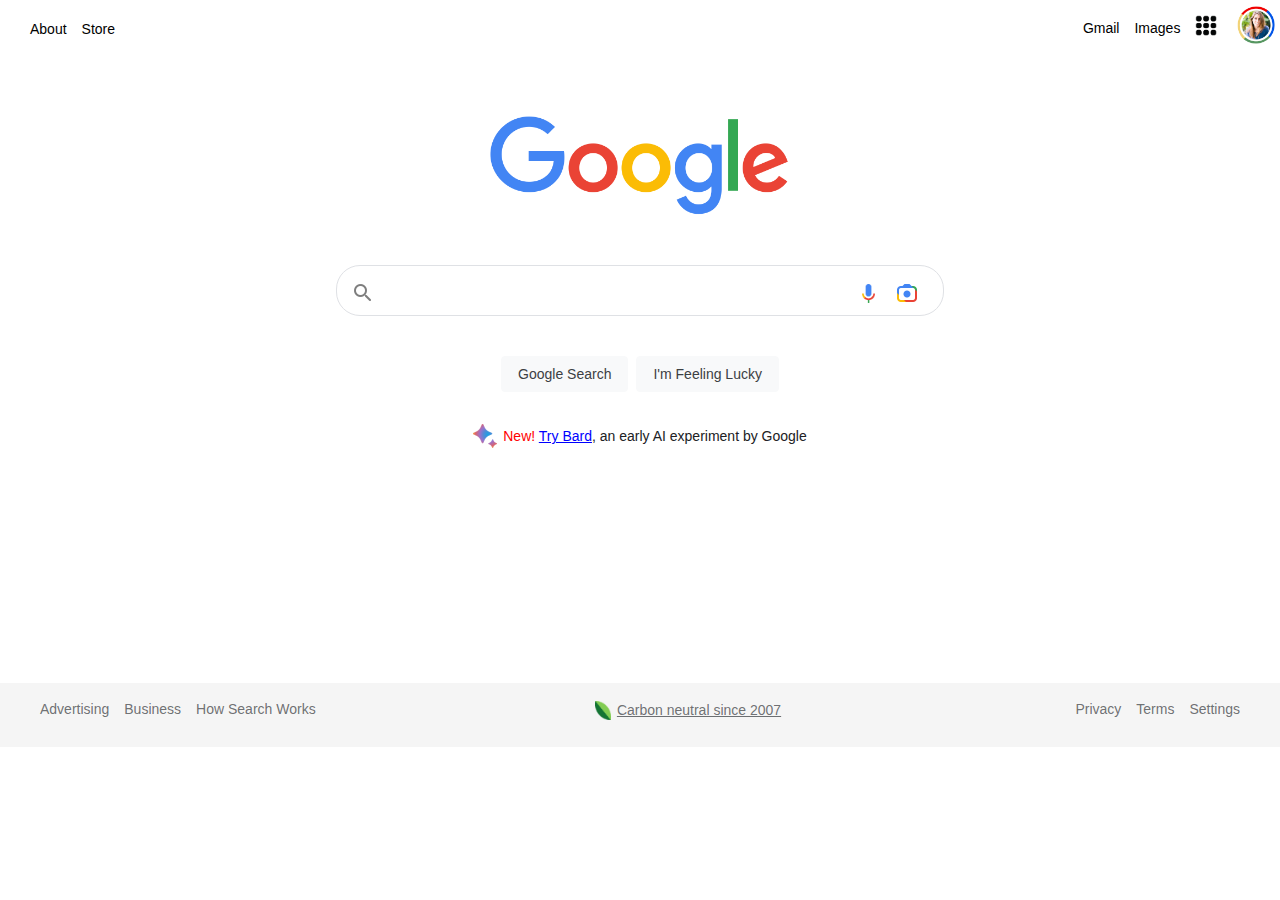
==== index.html @ e266e812 "Rename clone.html to index.html" ====
<!DOCTYPE html>

<head>
    <title>L.Kimmerle Clone Site</title>
    <link rel="stylesheet" type="text/css" href="./clone.css" />
</head>


<header>
    <nav class="nav-left" id="nav-left">
        <ul>
            <li><a style="color: black" href="https://about.google/?utm_source=google-ID&utm_medium=referral&utm_campaign=hp-footer&fg=1">About</a></li>
            <li><a style="color: black"href="https://store.google.com/us/">Store</a></li>
        </ul>
    </nav>
    <nav class="nav-right" id="nav-right">
        <ul>
            <li><a style="color: black" href="https://www.google.com/gmail/about/">Gmail</a></li>
            <li><a style="color: black" href="https://www.google.com/imghp?hl=en&authuser=1&ogbl">Images</a></li>
            <li id="app"><a href=""><img src="./img/app.png"></a></li>
            <li id="img"><a href=""><img  src="./img/2.png"></a></li>
        </ul>
    </nav>

<!-- cellphone header -->

<nav class="cellnav-left" id="cellnav-left">
    <ul>
        <li id="cellmenu"><a href=""><img src="img/menu_FILL0_wght400_GRAD0_opsz48.png"></a></li>
        <li><a class='celllink' id="all" href="">ALL</a></li>
        <li><a class='celllink' id="images" href="">IMAGES</a></li>
    </ul>
</nav>
<nav class="cellnav-right" id="cellnav-right">
    <ul>
        
        <li id="cellbell"><a href=""><img src="./img/notifications_FILL0_wght400_GRAD0_opsz48.png"></a></li>
        <li id="cellapp"><a href=""><img src="./img/app.png"></a></li>
        <li id="cellimg"><a href=""><img  src="./img/2.png"></a></li>
    </ul>
</nav>


</header>
<body>
    <div class="logo" id="logo" alt="Google logo">
        <img src="./img/googlelogo_color_272x92dp.png">
    </div>
    <div class="search" id="search" alt="search bar">
        <img class="scope" src="./img/round_search_black_24dp.png">
        <textarea style="width: 525px; height: 33px;" maxlength="2048" rows="1" autocapitalize="off" autocomplete="off" 
        autocorrect="off"></textarea>
        <img class="mic" src="./img/mic.png">
        <img class="cam" src="./img/camera.png">
    </div>
    <div class="buttons" id="buttons">
        <button class="left-button">Google Search</button>
        <button class="right-button">I'm Feeling Lucky</button>
    </div>
    <div class="bard" id="bard">
        <img src="./img/bard-icon-static-48px.png">
        <p> <a style="color: red">New! </a><a href ="" style="color:blue" ><u>Try Bard</u></a>, an early AI experiment by Google</p>
    </div>
</body>
<footer>
   
    <div class="left-footer" id="left-footer">
        <ul>
            <li><a href="">Advertising</a></li>
            <li>Business</li>
            <li>How Search Works</li>
        </ul>
    </div>

    <div class="carbon" id="carbon">
        <img src="./img/leaf.png">
        <p> <a href="" color="#3c4043bd"> Carbon neutral since 2007</a></p>
    </div>

    <div class="right-footer" id="right-footer">
        <ul>
            <li>Privacy</li>
            <li>Terms</li>
            <li>Settings</li>
        </ul>
    
    </div>
    



</footer>

<script>

document.addEventListener('DOMContentLoaded', () => {
    const links = document.querySelectorAll('.celllink');

    links.forEach(link => {
        link.addEventListener('click', (e) => {
            e.preventDefault();
            links.forEach(link => link.classList.remove('active'));
            e.target.classList.add('active');
        });
    });
});

</script>
---- clone.css ----
body {
    font-size: 14px;
    font-family: Roberto,arial,sans-serif;
    color: #202124;
    margin:0;
    overflow-x: hidden;
    
}
a:link,
a:visited,
a:hover,
a:active{
    cursor: pointer;
    color: #3c4043bd;
    text-decoration: none;
   
}
header {
    display: flex;
    justify-content: space-between;
    flex-direction: row;
    align-items: center;
    margin-left: 15px;

    
}

.cellnav-right {
    
}

.cellnav-left{
    
}

.celllink.active {
    color: rgb(0, 110, 255);
    
    text-decoration: underline;
}

.cellnav-left {
    
}


 ul{
    list-style: none;
    display: flex;
    flex-direction: row;
    padding-left: 0px;
    margin-top: 1px;
    align-items: center;
    

    
}


li {
    padding-left: 15px;
    justify-content: center;
    align-items: center;
}


.nav-right li#app img {
    width: 1.35rem;
    justify-content: center;
    padding-bottom: 1px;
}

.nav-right li#img img {
    width: 3rem;
    justify-content: center;
    padding-bottom: 2px;
}

.cellnav-right li#cellapp img{
    width: 1.35rem;
}

.cellnav-right li#cellimg img{
    width: 3rem;
}

.cellnav-right li#cellbell img {
    width: 2rem;
}

.cellnav-left li#cellmenu img {
    width: 2rem;
}

.nav-left {
    padding-top: 3px;
}

body div{
    display: flex;
    align-items: center;
    flex-direction: column;
}

.logo {
    display:flex;
    justify-content: center;
    align-items: center;
    margin: 3rem;
    
    

}

.logo img {
    width: 300px;
}

.search {
    display: flex;
    align-content: flex-start;
    flex-direction: row;
    min-height: 44px;
    background: #fff;
    border: 1px solid #dfe1e5;
    box-shadow: none;
    border-radius: 24px;
    margin: 0 auto;
    width: 500px;
    width: auto;
    max-width: 584px;
    padding: 5px 8px 0 14px;
    flex-shrink: 0;
}

.scope {
    order:-1;
    margin-right: 10px;
    opacity: 50%;
    width: 1.5rem;
}

textarea {
    border: none;
    resize: none;
    background-color: transparent;
    outline: none;
    font-size: 20px;
    font-family: Arial, Helvetica, sans-serif;

}

.mic {
    width: 0.8rem;
    margin-right: 1.25rem;
}

.cam {
    width: 1.5rem;
    margin-right: 1rem;

}
button {
    background-color: #f8f9fa;
    border: 1px solid #f8f9fa;
    border-radius: 4px;
    color: #3c4043;
    font-family: Roboto,arial,sans-serif;
    font-size: 14px;
    margin: 11px 4px;
    padding: 0 16px;
    line-height: 27px;
    height: 36px;
    min-width: 54px;
    text-align: center;
    cursor: pointer;
    user-select: none;
    flex-direction: row;
}

.buttons {
    display: flex;
    flex-direction: row;
    justify-content: center;
    align-items: flex-start;
    padding-top: 18px;
    margin: 11px;
}

.bard {
    display: flex;
    flex-direction: row;
    justify-content:center;
    align-items: center;
    margin-bottom: 20%;
    
    
}

.bard img {
    width: 1.5rem;
    margin-right: 6px;
}


footer div{
    display: block;
    padding: 15px;
   
}

footer {
    background-color:whitesmoke;
    display: flex;
    flex-direction: row;
    flex-wrap: wrap;
    justify-content: space-between; 
    align-items: center;
    width: 100%;
    padding-right: 10px;
    padding-left: 10px;

    color:#3c4043bd;
    
   
    

   
}


.carbon {
    display:flex;
    flex-direction: row;
    order: 0;
    justify-content: center;
    color:#3c4043bd;
    text-decoration: underline;
    padding-top: 5px;
    
}

.carbon img  {
    width: 1rem;
    margin-right: 6px;
    
}

.right-footer{
    padding-right:50px;
}

@media (min-height: 700px){
    .bard{
        margin-bottom: 225px;
    }
}

@media (max-width: 780px) {
    footer {
      flex-direction: column;
      justify-content: center;
      align-items: center;
      
      
    }
    footer > div {
      width: 100%;
    }
    footer ul {
      flex-wrap: wrap;
      flex-direction: row;
      justify-content: center;
      align-items: center;
    }
    .carbon {
      order: -1;
    }

    .bard{
        margin-bottom: 85px;
    }

    .search{
        margin-left: 20px;
        

    }
  }
  

/* phone */

@media (max-width: 760px ){
    .nav-right {
        display: none;
    }
    
    .nav-left {
        display: none;
    }

   
}

@media (min-width: 760px ){
    .cellnav-right {
        display: none;
    }
    
    .cellnav-left {
        display: none;
    }

   
}
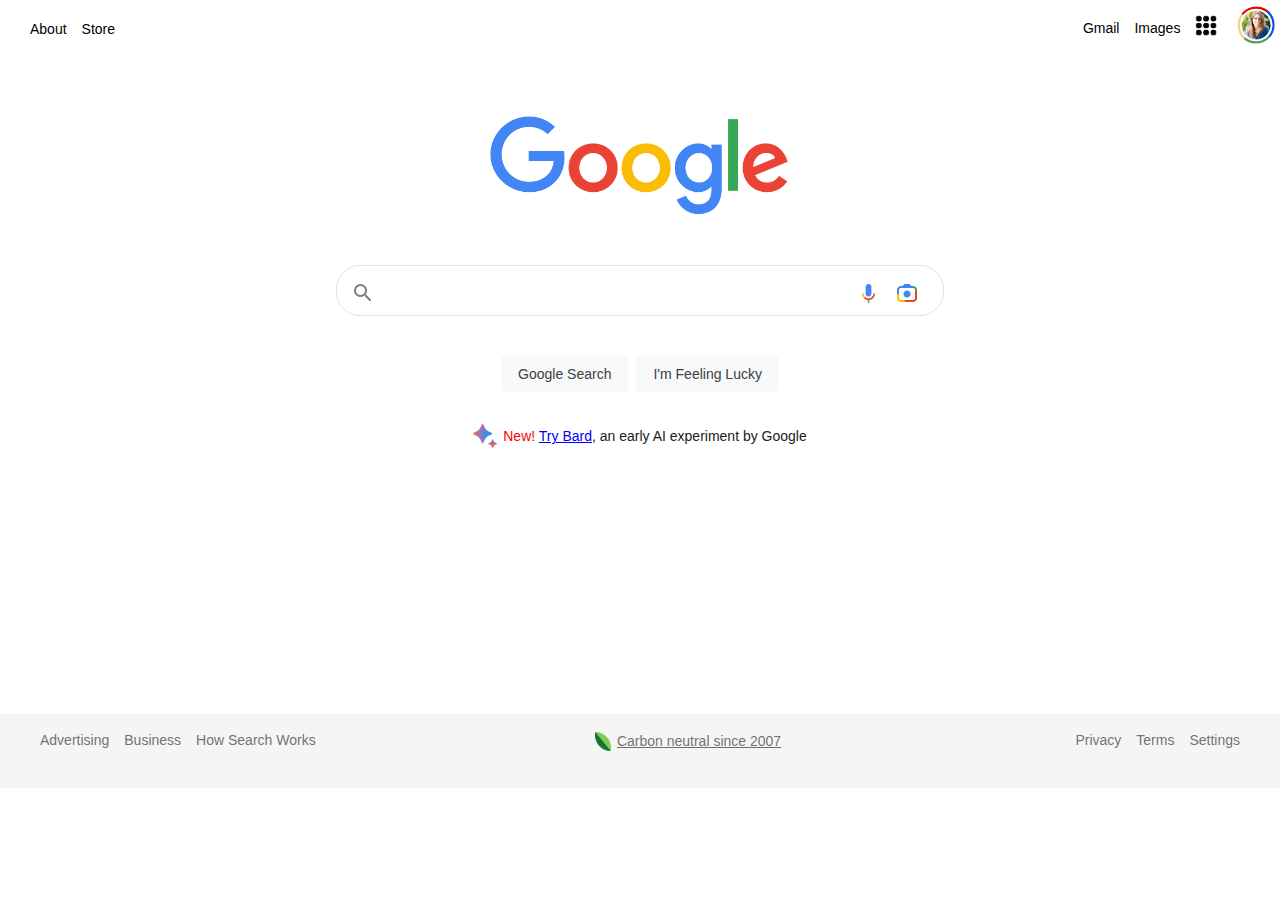
==== commit 4f32ea78: "separate hover and visited into separate commands" ====
--- a/index.html
+++ b/index.html
@@ -1,8 +1,10 @@
 <!DOCTYPE html>
-
+<html>
 <head>
     <title>L.Kimmerle Clone Site</title>
     <link rel="stylesheet" type="text/css" href="./clone.css" />
+    <meta name="viewport" content="width=device-width, initial-scale=1.0">
+
 </head>
 
 
@@ -22,13 +24,13 @@
         </ul>
     </nav>
 
-<!-- cellphone header -->
+<!-- responsive header -->
 
 <nav class="cellnav-left" id="cellnav-left">
     <ul>
         <li id="cellmenu"><a href=""><img src="img/menu_FILL0_wght400_GRAD0_opsz48.png"></a></li>
         <li><a class='celllink' id="all" href="">ALL</a></li>
-        <li><a class='celllink' id="images" href="">IMAGES</a></li>
+        <li><a class='celllink' id="images" href="https://www.google.com/imghp?hl=en&authuser=1&ogbl">IMAGES</a></li>
     </ul>
 </nav>
 <nav class="cellnav-right" id="cellnav-right">
@@ -48,7 +50,7 @@
     </div>
     <div class="search" id="search" alt="search bar">
         <img class="scope" src="./img/round_search_black_24dp.png">
-        <textarea style="width: 525px; height: 33px;" maxlength="2048" rows="1" autocapitalize="off" autocomplete="off" 
+        <textarea style="width: 525px; height: 33px;" maxlength="2048" rows="1" cols = "1" autocapitalize="off" autocomplete="off" 
         autocorrect="off"></textarea>
         <img class="mic" src="./img/mic.png">
         <img class="cam" src="./img/camera.png">
@@ -56,10 +58,11 @@
     <div class="buttons" id="buttons">
         <button class="left-button">Google Search</button>
         <button class="right-button">I'm Feeling Lucky</button>
+
     </div>
     <div class="bard" id="bard">
-        <img src="./img/bard-icon-static-48px.png">
-        <p> <a style="color: red">New! </a><a href ="" style="color:blue" ><u>Try Bard</u></a>, an early AI experiment by Google</p>
+        <img src="./img/bard-icon-static-48px.png" target="_blank">
+        <p> <span style="color: red">New! </span><a href ="https://bard.google.com/" style="color:blue" ><u>Try Bard</u></a>, an early AI experiment by Google</p>
     </div>
 </body>
 <footer>
@@ -74,7 +77,7 @@
 
     <div class="carbon" id="carbon">
         <img src="./img/leaf.png">
-        <p> <a href="" color="#3c4043bd"> Carbon neutral since 2007</a></p>
+        <p> <a href="https://sustainability.google/commitments/#:~:text=Carbon%20Commitments,Google%20Supporting%20partners%20Enabling%20everyone" target="_blank" color="#3c4043bd"> Carbon neutral since 2007</a></p>
     </div>
 
     <div class="right-footer" id="right-footer">
@@ -107,3 +110,5 @@
 
 </script>
 
+
+</html>--- a/clone.css
+++ b/clone.css
@@ -9,8 +9,16 @@
     
 }
 a:link,
-a:visited,
-a:hover,
+a:visited{
+    cursor: pointer;
+    color: #3c4043bd;
+    text-decoration: none;
+}
+
+
+a:hover{
+    text-decoration: underline;
+}
 a:active{
     cursor: pointer;
     color: #3c4043bd;
@@ -27,13 +35,7 @@
     
 }
 
-.cellnav-right {
-    
-}
-
-.cellnav-left{
-    
-}
+
 
 .celllink.active {
     color: rgb(0, 110, 255);
@@ -41,9 +43,7 @@
     text-decoration: underline;
 }
 
-.cellnav-left {
-    
-}
+
 
 
  ul{
@@ -79,7 +79,7 @@
 }
 
 .cellnav-right li#cellapp img{
-    width: 1.35rem;
+    width: 1rem;
 }
 
 .cellnav-right li#cellimg img{
@@ -87,11 +87,11 @@
 }
 
 .cellnav-right li#cellbell img {
-    width: 2rem;
+    width: 1.25rem;
 }
 
 .cellnav-left li#cellmenu img {
-    width: 2rem;
+    width: 1rem;
 }
 
 .nav-left {
@@ -120,7 +120,6 @@
 
 .search {
     display: flex;
-    align-content: flex-start;
     flex-direction: row;
     min-height: 44px;
     background: #fff;
@@ -128,11 +127,14 @@
     box-shadow: none;
     border-radius: 24px;
     margin: 0 auto;
-    width: 500px;
     width: auto;
     max-width: 584px;
     padding: 5px 8px 0 14px;
-    flex-shrink: 0;
+    
+}
+
+.search:hover {
+    box-shadow: -1px 3px 15px -9px rgba(92,92,92,0.5);
 }
 
 .scope {
@@ -180,6 +182,12 @@
     flex-direction: row;
 }
 
+button:hover {
+    box-shadow: 0px 0px 1px 0px #000000ad;
+}
+
+  
+  
 .buttons {
     display: flex;
     flex-direction: row;
@@ -188,6 +196,8 @@
     padding-top: 18px;
     margin: 11px;
 }
+
+
 
 .bard {
     display: flex;
@@ -221,11 +231,8 @@
     width: 100%;
     padding-right: 10px;
     padding-left: 10px;
-
+    padding-bottom: 10px;
     color:#3c4043bd;
-    
-   
-    
 
    
 }
@@ -252,44 +259,8 @@
     padding-right:50px;
 }
 
-@media (min-height: 700px){
-    .bard{
-        margin-bottom: 225px;
-    }
-}
-
-@media (max-width: 780px) {
-    footer {
-      flex-direction: column;
-      justify-content: center;
-      align-items: center;
-      
-      
-    }
-    footer > div {
-      width: 100%;
-    }
-    footer ul {
-      flex-wrap: wrap;
-      flex-direction: row;
-      justify-content: center;
-      align-items: center;
-    }
-    .carbon {
-      order: -1;
-    }
-
-    .bard{
-        margin-bottom: 85px;
-    }
-
-    .search{
-        margin-left: 20px;
-        
-
-    }
-  }
-  
+
+
 
 /* phone */
 
@@ -302,7 +273,61 @@
         display: none;
     }
 
-   
+    body{
+        width: fit-content;
+        overflow-x: hidden;
+    }
+
+    header {
+        margin-left: 10px; 
+        margin-right: 10px;
+    }
+    
+    .logo img{
+        width: 175px;
+        display: flex;
+        justify-content: center;
+        align-items: center;
+    }
+
+    .search {
+        width: 400px;
+        margin-left:10px;
+    }
+
+  
+
+    .scope {
+        width: 2rem;
+    }
+
+    .cam {
+        width: 2rem;
+    }
+
+    .mic {
+        display:none;
+    }
+
+    button {
+        display:none;
+    }
+
+
+    .bard {
+        margin-bottom: 75%;
+    }
+
+    footer {
+        flex-direction: column;
+        justify-content: center;
+        align-items: center;
+        
+        
+      }
+    .carbon {
+        display: none;
+    }
 }
 
 @media (min-width: 760px ){
@@ -314,5 +339,5 @@
         display: none;
     }
 
-   
+  
 }